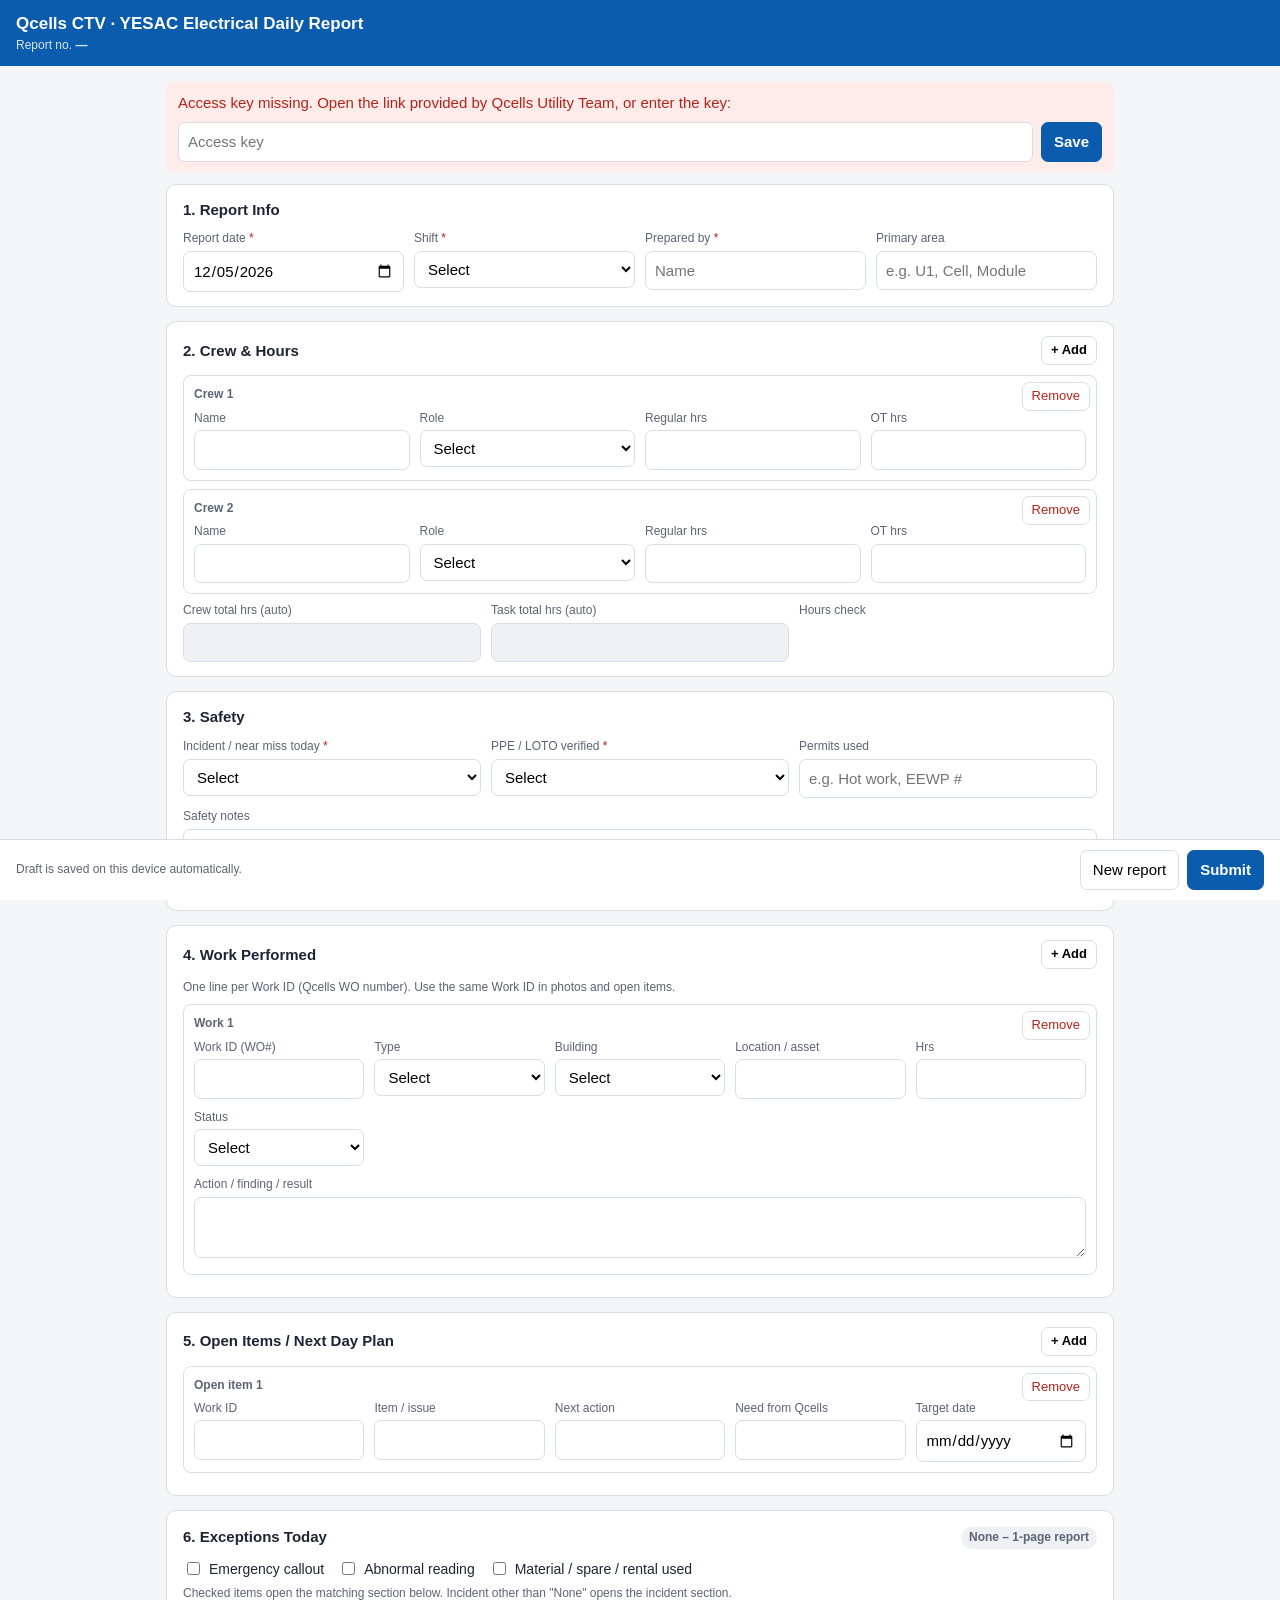
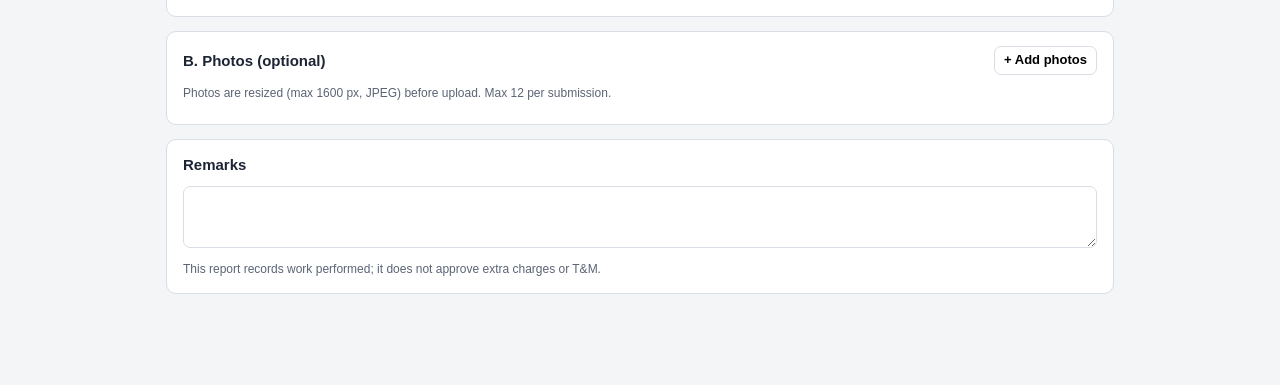
==== index.html @ d8040408 "Add files via upload" ====
<!doctype html>
<html lang="en">
<head>
<meta charset="utf-8">
<meta name="viewport" content="width=device-width, initial-scale=1">
<title>YESAC Daily Report</title>
<link rel="stylesheet" href="style.css">
<script src="config.js"></script>
</head>
<body>
<header class="top">
  <h1>Qcells CTV · YESAC Electrical Daily Report</h1>
  <div class="sub">Report no. <b id="reportNo">—</b> <span id="revInfo"></span></div>
</header>

<main>
  <div id="keyBox" class="msg err hidden">
    Access key missing. Open the link provided by Qcells Utility Team, or enter the key:
    <div style="display:flex;gap:8px;margin-top:8px"><input id="keyInput" placeholder="Access key"><button id="keySave" class="primary">Save</button></div>
  </div>
  <div id="topMsg"></div>

  <!-- 1. HEADER -->
  <section class="card">
    <h2>1. Report Info</h2>
    <div class="grid">
      <div><label class="req">Report date</label><input type="date" id="reportDate" data-req></div>
      <div><label class="req">Shift</label>
        <select id="shift" data-req><option value="">Select</option><option>Day</option><option>Night</option></select></div>
      <div><label class="req">Prepared by</label><input id="preparedBy" data-req placeholder="Name"></div>
      <div><label>Primary area</label><input id="area" placeholder="e.g. U1, Cell, Module"></div>
    </div>
  </section>

  <!-- 2. CREW -->
  <section class="card">
    <h2>2. Crew & Hours <button class="small" data-add="crew">+ Add</button></h2>
    <div id="crewList"></div>
    <div class="grid" style="margin-top:6px">
      <div><label>Crew total hrs (auto)</label><input class="calc" id="crewHrs" readonly></div>
      <div><label>Task total hrs (auto)</label><input class="calc" id="taskHrs" readonly></div>
      <div><label>Hours check</label><div id="hrsCheck" style="padding-top:6px"></div></div>
    </div>
  </section>

  <!-- 3. SAFETY -->
  <section class="card">
    <h2>3. Safety</h2>
    <div class="grid">
      <div><label class="req">Incident / near miss today</label>
        <select id="incident" data-req><option value="">Select</option><option>None</option><option>Near miss</option><option>First aid</option><option>Recordable / property damage</option></select></div>
      <div><label class="req">PPE / LOTO verified</label>
        <select id="ppe" data-req><option value="">Select</option><option>Yes</option><option>N/A – no energized work</option></select></div>
      <div><label>Permits used</label><input id="permits" placeholder="e.g. Hot work, EEWP #"></div>
    </div>
    <div style="margin-top:10px"><label>Safety notes</label><textarea id="safetyNote"></textarea></div>
  </section>

  <!-- 4. WORK -->
  <section class="card">
    <h2>4. Work Performed <button class="small" data-add="work">+ Add</button></h2>
    <div class="hint" style="margin-bottom:8px">One line per Work ID (Qcells WO number). Use the same Work ID in photos and open items.</div>
    <div id="workList"></div>
  </section>

  <!-- 5. OPEN ITEMS -->
  <section class="card">
    <h2>5. Open Items / Next Day Plan <button class="small" data-add="open">+ Add</button></h2>
    <div id="openList"></div>
  </section>

  <!-- 6. EXCEPTIONS -->
  <section class="card">
    <h2>6. Exceptions Today <span id="attachBadge"></span></h2>
    <div class="checks">
      <label><input type="checkbox" id="exCallout"> Emergency callout</label>
      <label><input type="checkbox" id="exAbnormal"> Abnormal reading</label>
      <label><input type="checkbox" id="exMaterial"> Material / spare / rental used</label>
    </div>
    <div class="hint" style="margin-top:6px">Checked items open the matching section below. Incident other than "None" opens the incident section.</div>
  </section>

  <!-- A1 CALLOUT -->
  <section class="card hidden" id="secCallout">
    <h2>A-1. Emergency / Callout <button class="small" data-add="callout">+ Add</button></h2>
    <div class="grid" style="margin-bottom:8px"><div><label>Response target (min)</label><input type="number" id="calloutTargetMin" value="30"></div></div>
    <div id="calloutList"></div>
  </section>

  <!-- A2 INCIDENT -->
  <section class="card hidden" id="secIncident">
    <h2>A-2. Incident / Near Miss</h2>
    <div class="grid">
      <div><label class="req">Occurred at</label><input type="datetime-local" id="incAt"></div>
      <div><label>Location</label><input id="incLoc"></div>
      <div><label>Qcells notified at</label><input type="datetime-local" id="incNotified"></div>
      <div><label>Written report due (auto, +24h)</label><input class="calc" id="incDue" readonly></div>
    </div>
    <div style="margin-top:10px"><label>What happened / immediate action</label><textarea id="incDesc"></textarea></div>
  </section>

  <!-- A3 ABNORMAL -->
  <section class="card hidden" id="secAbnormal">
    <h2>A-3. Abnormal Readings <button class="small" data-add="abnormal">+ Add</button></h2>
    <div id="abnormalList"></div>
  </section>

  <!-- A4 MATERIAL -->
  <section class="card hidden" id="secMaterial">
    <h2>A-4. Material / Spare / Rental <button class="small" data-add="material">+ Add</button></h2>
    <div id="materialList"></div>
  </section>

  <!-- B PHOTOS -->
  <section class="card">
    <h2>B. Photos (optional) <label class="small" style="margin:0"><button class="small" id="addPhotoBtn" type="button">+ Add photos</button></label></h2>
    <input type="file" id="photoInput" accept="image/*" multiple class="hidden">
    <div class="hint" style="margin-bottom:8px">Photos are resized (max 1600 px, JPEG) before upload. Max 12 per submission.</div>
    <div class="photos" id="photoList"></div>
  </section>

  <section class="card">
    <h2>Remarks</h2>
    <textarea id="remarks"></textarea>
    <div class="hint" style="margin-top:8px">This report records work performed; it does not approve extra charges or T&amp;M.</div>
  </section>
</main>

<div class="submitbar">
  <div id="submitStatus" class="hint">Draft is saved on this device automatically.</div>
  <div style="display:flex;gap:8px">
    <button id="clearBtn">New report</button>
    <button id="submitBtn" class="primary">Submit</button>
  </div>
</div>

<script>
const KEY = yesacKey('yesac_submit_key');
const DRAFT = 'yesac_draft_v1';
const $ = id => document.getElementById(id);
const photos = []; // {data(base64), url, tag, workId, caption, kb}

/* ---------- repeatable rows ---------- */
const DEF = {
  crew: { box: 'crewList', title: 'Crew', fields: [
    ['name', 'Name', 'text'], ['role', 'Role', 'select', ['Supervisor/Engineer', 'Electrician', 'Helper', 'Other']],
    ['regHrs', 'Regular hrs', 'number'], ['otHrs', 'OT hrs', 'number']] },
  work: { box: 'workList', title: 'Work', fields: [
    ['workId', 'Work ID (WO#)', 'text'], ['type', 'Type', 'select', ['Corrective', 'Preventive', 'Inspection/Round', 'Project/Improvement', 'Emergency', 'OJT', 'Other']],
    ['building', 'Building', 'select', ['Ingot', 'Wafer', 'Cell', 'Module', 'Utility (U1–U3)', 'Office', 'Site/Outdoor', 'Other']],
    ['location', 'Location / asset', 'text'], ['hrs', 'Hrs', 'number'],
    ['status', 'Status', 'select', ['Complete', 'In progress', 'On hold – parts', 'On hold – outage needed', 'Cancelled']],
    ['action', 'Action / finding / result', 'textarea']] },
  open: { box: 'openList', title: 'Open item', fields: [
    ['workId', 'Work ID', 'text'], ['item', 'Item / issue', 'text'], ['plan', 'Next action', 'text'],
    ['need', 'Need from Qcells', 'text'], ['due', 'Target date', 'date']] },
  callout: { box: 'calloutList', title: 'Callout', fields: [
    ['workId', 'Work ID', 'text'], ['faultStart', 'Fault start', 'datetime-local'], ['callReceived', 'Call received', 'datetime-local'],
    ['onSite', 'On site', 'datetime-local'], ['restored', 'Restored', 'datetime-local'],
    ['respMin', 'Response min (auto)', 'calc'], ['recMin', 'Recovery min (auto)', 'calc'], ['delay', 'Result', 'calc'],
    ['remarks', 'Switching / restoration steps, delay reason', 'textarea']] },
  abnormal: { box: 'abnormalList', title: 'Reading', fields: [
    ['workId', 'Work ID', 'text'], ['asset', 'Asset / point', 'text'], ['param', 'Parameter', 'text'],
    ['value', 'Measured', 'text'], ['limit', 'Normal / limit', 'text'], ['action', 'Action taken', 'text']] },
  material: { box: 'materialList', title: 'Material', fields: [
    ['workId', 'Work ID', 'text'], ['item', 'Item / part no.', 'text'], ['qty', 'Qty', 'number'],
    ['source', 'Source', 'select', ['Qcells stock', 'Yesac supplied', 'Rental', 'Purchase request']], ['note', 'Note', 'text']] }
};

function addRow(kind, val = {}) {
  const d = DEF[kind], box = $(d.box);
  const row = document.createElement('div');
  row.className = 'row'; row.dataset.kind = kind;
  const g = document.createElement('div'); g.className = 'grid';
  d.fields.forEach(([k, label, type, opts]) => {
    const w = document.createElement('div');
    if (type === 'textarea') w.style.gridColumn = '1 / -1';
    const l = document.createElement('label'); l.textContent = label; w.appendChild(l);
    let el;
    if (type === 'select') {
      el = document.createElement('select');
      el.innerHTML = '<option value="">Select</option>' + opts.map(o => `<option>${o}</option>`).join('');
    } else if (type === 'textarea') el = document.createElement('textarea');
    else { el = document.createElement('input'); el.type = type === 'calc' ? 'text' : type;
      if (type === 'calc') { el.readOnly = true; el.className = 'calc'; }
      if (type === 'number') { el.step = '0.5'; el.min = '0'; } }
    el.dataset.k = k;
    if (val[k] != null) el.value = val[k];
    w.appendChild(el); g.appendChild(w);
  });
  const del = document.createElement('button');
  del.className = 'small del'; del.type = 'button'; del.textContent = 'Remove';
  del.onclick = () => { row.remove(); recalc(); };
  const t = document.createElement('div'); t.className = 'rowtitle'; t.textContent = d.title;
  row.append(t, del, g);
  box.appendChild(row);
  renumber(kind);
  return row;
}
function renumber(kind) {
  [...$(DEF[kind].box).children].forEach((r, i) => r.querySelector('.rowtitle').textContent = DEF[kind].title + ' ' + (i + 1));
}
function rows(kind) {
  return [...$(DEF[kind].box).children].map(r => {
    const o = {}; r.querySelectorAll('[data-k]').forEach(el => o[el.dataset.k] = el.value.trim()); return o;
  }).filter(o => Object.entries(o).some(([k, v]) => v && !['respMin', 'recMin', 'delay'].includes(k)));
}
document.querySelectorAll('[data-add]').forEach(b => b.onclick = () => addRow(b.dataset.add));

/* ---------- calculations ---------- */
const num = x => { const n = parseFloat(x); return isNaN(n) ? 0 : n; };
const mins = (a, b) => (a && b) ? Math.round((new Date(b) - new Date(a)) / 60000) : null;

function recalc() {
  const date = $('reportDate').value, shift = $('shift').value;
  $('reportNo').textContent = (date && shift) ? `YES-${date.replace(/-/g, '')}-${shift === 'Night' ? 'N' : 'D'}` : '—';

  const crew = rows('crew').reduce((s, c) => s + num(c.regHrs) + num(c.otHrs), 0);
  const task = rows('work').reduce((s, w) => s + num(w.hrs), 0);
  $('crewHrs').value = crew || ''; $('taskHrs').value = task || '';
  $('hrsCheck').innerHTML = (!crew && !task) ? '' :
    (Math.abs(crew - task) < 0.01 ? '<span class="badge ok">Match</span>' : `<span class="badge warn">Mismatch ${(crew - task).toFixed(1)} h</span>`);

  const target = num($('calloutTargetMin').value) || 30;
  [...$('calloutList').children].forEach(r => {
    const g = k => r.querySelector(`[data-k="${k}"]`);
    const resp = mins(g('callReceived').value, g('onSite').value);
    const rec = mins(g('faultStart').value, g('restored').value);
    g('respMin').value = resp == null ? '' : (resp < 0 ? 'Check times' : resp);
    g('recMin').value = rec == null ? '' : (rec < 0 ? 'Check times' : rec);
    g('delay').value = resp == null || resp < 0 ? '' : (resp > target ? 'LATE' : 'OK');
    g('delay').classList.toggle('missing', resp > target);
  });

  const inc = $('incident').value;
  const showInc = inc && inc !== 'None';
  $('secIncident').classList.toggle('hidden', !showInc);
  $('secCallout').classList.toggle('hidden', !$('exCallout').checked);
  $('secAbnormal').classList.toggle('hidden', !$('exAbnormal').checked);
  $('secMaterial').classList.toggle('hidden', !$('exMaterial').checked);
  ['callout', 'abnormal', 'material'].forEach(k => {
    const on = $('ex' + k[0].toUpperCase() + k.slice(1)).checked;
    if (on && !$(DEF[k].box).children.length) addRow(k);
  });
  if ($('incAt').value) {
    const d = new Date(new Date($('incAt').value).getTime() + 24 * 3600 * 1000);
    $('incDue').value = d.toLocaleString();
  } else $('incDue').value = '';

  const ex = showInc || $('exCallout').checked || $('exAbnormal').checked || $('exMaterial').checked;
  $('attachBadge').innerHTML = ex ? '<span class="badge amber">Appendix A required</span>' : '<span class="badge gray">None – 1-page report</span>';
  saveDraft();
}
document.addEventListener('input', recalc);
document.addEventListener('change', recalc);

/* ---------- collect / restore ---------- */
const SIMPLE = ['reportDate', 'shift', 'preparedBy', 'area', 'incident', 'ppe', 'permits', 'safetyNote',
  'calloutTargetMin', 'incAt', 'incLoc', 'incNotified', 'incDesc', 'remarks'];
function collect() {
  const v = id => $(id).value.trim();
  const inc = v('incident');
  return {
    reportDate: v('reportDate'), shift: v('shift'), preparedBy: v('preparedBy'), area: v('area'),
    crew: rows('crew'), work: rows('work'), open: rows('open'),
    safety: { incident: inc, ppe: v('ppe'), permits: v('permits'), note: v('safetyNote') },
    exceptions: { callout: $('exCallout').checked, abnormal: $('exAbnormal').checked, material: $('exMaterial').checked },
    calloutTargetMin: num(v('calloutTargetMin')) || 30,
    callouts: $('exCallout').checked ? rows('callout') : [],
    incidentDetail: (inc && inc !== 'None') ? { at: v('incAt'), location: v('incLoc'), notifiedAt: v('incNotified'), desc: v('incDesc') } : null,
    abnormal: $('exAbnormal').checked ? rows('abnormal') : [],
    materials: $('exMaterial').checked ? rows('material') : [],
    remarks: v('remarks')
  };
}
function saveDraft() {
  try {
    const s = {}; SIMPLE.forEach(id => s[id] = $(id).value);
    s.ex = [$('exCallout').checked, $('exAbnormal').checked, $('exMaterial').checked];
    Object.keys(DEF).forEach(k => s['r_' + k] = [...$(DEF[k].box).children].map(r => {
      const o = {}; r.querySelectorAll('[data-k]').forEach(el => o[el.dataset.k] = el.value); return o; }));
    localStorage.setItem(DRAFT, JSON.stringify(s));
  } catch (e) {}
}
function loadDraft() {
  let s = null;
  try { s = JSON.parse(localStorage.getItem(DRAFT) || 'null'); } catch (e) {}
  if (!s) { $('reportDate').value = new Date().toLocaleDateString('en-CA'); addRow('crew'); addRow('crew'); addRow('work'); addRow('open'); return; }
  SIMPLE.forEach(id => { if (s[id] != null) $(id).value = s[id]; });
  [$('exCallout').checked, $('exAbnormal').checked, $('exMaterial').checked] = s.ex || [];
  Object.keys(DEF).forEach(k => (s['r_' + k] || []).forEach(v => addRow(k, v)));
  if (!$('crewList').children.length) addRow('crew');
  if (!$('workList').children.length) addRow('work');
}

/* ---------- photos ---------- */
$('addPhotoBtn').onclick = () => $('photoInput').click();
$('photoInput').onchange = async e => {
  for (const f of e.target.files) {
    if (photos.length >= 12) { alert('Max 12 photos per submission.'); break; }
    try { photos.push(await compress(f)); } catch (err) { alert('Could not read ' + f.name); }
  }
  e.target.value = ''; renderPhotos();
};
function compress(file, maxSide = 1600, q = 0.72) {
  return new Promise((ok, bad) => {
    const img = new Image();
    img.onload = () => {
      const s = Math.min(1, maxSide / Math.max(img.width, img.height));
      const c = document.createElement('canvas');
      c.width = Math.round(img.width * s); c.height = Math.round(img.height * s);
      c.getContext('2d').drawImage(img, 0, 0, c.width, c.height);
      const url = c.toDataURL('image/jpeg', q);
      URL.revokeObjectURL(img.src);
      const data = url.split(',')[1];
      ok({ data, url, tag: '', workId: '', caption: '', kb: Math.round(data.length * 0.75 / 1024) });
    };
    img.onerror = bad;
    img.src = URL.createObjectURL(file);
  });
}
function renderPhotos() {
  const ids = rows('work').map(w => w.workId).filter(Boolean);
  $('photoList').innerHTML = '';
  photos.forEach((p, i) => {
    const d = document.createElement('div'); d.className = 'photo';
    d.innerHTML = `<img src="${p.url}" alt="photo ${i + 1}"><div class="meta">
      <div class="size">#${i + 1} · ${p.kb} KB</div>
      <input list="woList" placeholder="Work ID" value="${p.workId}" data-f="workId">
      <select data-f="tag"><option value="">Tag</option><option>Before</option><option>After</option><option>Finding</option><option>Other</option></select>
      <input placeholder="Caption" value="${p.caption.replace(/"/g, '&quot;')}" data-f="caption">
      <button class="small del" type="button">Remove</button></div>`;
    d.querySelector('select').value = p.tag;
    d.querySelectorAll('[data-f]').forEach(el => el.oninput = el.onchange = () => p[el.dataset.f] = el.value);
    d.querySelector('button').onclick = () => { photos.splice(i, 1); renderPhotos(); };
    $('photoList').appendChild(d);
  });
  let dl = $('woList'); if (!dl) { dl = document.createElement('datalist'); dl.id = 'woList'; document.body.appendChild(dl); }
  dl.innerHTML = ids.map(x => `<option value="${x}">`).join('');
}

/* ---------- validate & submit ---------- */
function validate(rep) {
  const errs = [];
  document.querySelectorAll('.missing').forEach(e => { if (e.dataset.k !== 'delay') e.classList.remove('missing'); });
  document.querySelectorAll('[data-req]').forEach(el => { if (!el.value) { el.classList.add('missing'); errs.push(el.previousElementSibling.textContent); } });
  if (!rep.work.length) errs.push('At least one work line');
  rep.work.forEach((w, i) => { if (!w.action) errs.push(`Work ${i + 1}: action`); if (!w.hrs) errs.push(`Work ${i + 1}: hrs`); });
  if (rep.incidentDetail && !rep.incidentDetail.at) { $('incAt').classList.add('missing'); errs.push('Incident time'); }
  if (rep.exceptions.callout && !rep.callouts.length) errs.push('Callout details');
  return errs;
}
function msg(html, cls) { $('topMsg').innerHTML = html ? `<div class="msg ${cls}">${html}</div>` : ''; if (html) window.scrollTo(0, 0); }

$('submitBtn').onclick = async () => {
  if (!KEY) { $('keyBox').classList.remove('hidden'); return; }
  const rep = collect();
  const errs = validate(rep);
  if (errs.length) { msg('Please complete: ' + errs.join(', '), 'err'); return; }

  const crew = rows('crew').reduce((s, c) => s + num(c.regHrs) + num(c.otHrs), 0);
  const task = rows('work').reduce((s, w) => s + num(w.hrs), 0);
  if (Math.abs(crew - task) >= 0.01 && !confirm(`Crew hours (${crew}) and task hours (${task}) do not match. Submit anyway?`)) return;

  const reportNo = $('reportNo').textContent;
  $('submitBtn').disabled = true; $('submitStatus').textContent = 'Checking…';
  try {
    const chk = await yesacApi({ action: 'check', key: KEY, reportNo });
    if (chk.exists && !confirm(`${reportNo} was already submitted (rev ${chk.rev}). Submit a revision? It replaces the previous text; earlier photos are kept.`)) {
      $('submitBtn').disabled = false; $('submitStatus').textContent = ''; return;
    }
    $('submitStatus').textContent = `Uploading${photos.length ? ' ' + photos.length + ' photo(s)' : ''}…`;
    const res = await yesacApi({ action: 'submit', key: KEY, report: rep,
      photos: photos.map(p => ({ data: p.data, tag: p.tag, workId: p.workId, caption: p.caption })) });
    msg(`Submitted <b>${res.reportNo}</b> (rev ${res.rev}) · ${res.photosSaved} photo(s) saved.`, 'ok');
    $('revInfo').textContent = `· rev ${res.rev} submitted`;
    photos.length = 0; renderPhotos();
    $('submitStatus').textContent = 'Submitted. Press "New report" to start the next one.';
  } catch (err) {
    msg('Submit failed: ' + err.message + '. Your entries are kept on this device; try again.', 'err');
    $('submitStatus').textContent = '';
  } finally { $('submitBtn').disabled = false; }
};

$('clearBtn').onclick = () => {
  if (!confirm('Clear the form and start a new report?')) return;
  try { localStorage.removeItem(DRAFT); } catch (e) {}
  location.reload();
};

$('keySave').onclick = () => {
  const k = $('keyInput').value.trim(); if (!k) return;
  try { localStorage.setItem('yesac_submit_key', k); } catch (e) {}
  location.reload();
};

if (!KEY) $('keyBox').classList.remove('hidden');
loadDraft(); recalc(); renderPhotos();
</script>
</body>
</html>
---- style.css ----
:root {
  --bg: #f4f5f7; --card: #fff; --ink: #1d2433; --muted: #5b6475; --line: #d9dde5;
  --brand: #0b5cad; --brand-ink: #fff; --warn: #b42318; --warn-bg: #fdecea;
  --ok: #157f3d; --ok-bg: #e7f6ec; --calc: #eef0f4; --amber-bg: #fff4dc; --amber: #8a5a00;
}
* { box-sizing: border-box; }
body { margin: 0; background: var(--bg); color: var(--ink);
  font: 15px/1.45 -apple-system, "Segoe UI", Roboto, "Noto Sans KR", sans-serif; }
header.top { background: var(--brand); color: var(--brand-ink); padding: 12px 16px; position: sticky; top: 0; z-index: 10; }
header.top h1 { margin: 0; font-size: 17px; }
header.top .sub { font-size: 12px; opacity: .85; }
main { max-width: 980px; margin: 0 auto; padding: 16px; }
section.card { background: var(--card); border: 1px solid var(--line); border-radius: 10px; padding: 14px 16px; margin-bottom: 14px; }
section.card h2 { font-size: 15px; margin: 0 0 10px; display: flex; justify-content: space-between; align-items: center; gap: 8px; }
.hint { font-size: 12px; color: var(--muted); }
.grid { display: grid; gap: 10px; grid-template-columns: repeat(auto-fit, minmax(170px, 1fr)); }
label { display: block; font-size: 12px; color: var(--muted); margin-bottom: 3px; }
label.req::after { content: " *"; color: var(--warn); }
input, select, textarea { width: 100%; padding: 8px 9px; border: 1px solid var(--line); border-radius: 7px; font: inherit; background: #fff; }
textarea { min-height: 60px; resize: vertical; }
input.calc { background: var(--calc); }
.missing { border-color: var(--warn) !important; background: var(--warn-bg) !important; }
button { font: inherit; border-radius: 7px; border: 1px solid var(--line); background: #fff; padding: 8px 12px; cursor: pointer; }
button.primary { background: var(--brand); border-color: var(--brand); color: #fff; font-weight: 600; }
button.small { padding: 4px 9px; font-size: 13px; }
button.del { color: var(--warn); }
button:disabled { opacity: .5; cursor: default; }
.row { border: 1px solid var(--line); border-radius: 8px; padding: 10px; margin-bottom: 8px; position: relative; }
.row .del { position: absolute; top: 6px; right: 6px; }
.rowtitle { font-size: 12px; font-weight: 600; color: var(--muted); margin-bottom: 6px; }
.badge { display: inline-block; padding: 2px 8px; border-radius: 99px; font-size: 12px; font-weight: 600; }
.badge.ok { background: var(--ok-bg); color: var(--ok); }
.badge.warn { background: var(--warn-bg); color: var(--warn); }
.badge.amber { background: var(--amber-bg); color: var(--amber); }
.badge.gray { background: var(--calc); color: var(--muted); }
.checks { display: flex; flex-wrap: wrap; gap: 14px; }
.checks label { display: flex; gap: 6px; align-items: center; color: var(--ink); font-size: 14px; margin: 0; }
.checks input { width: auto; }
.hidden { display: none !important; }
.photos { display: grid; gap: 10px; grid-template-columns: repeat(auto-fill, minmax(200px, 1fr)); }
.photo { border: 1px solid var(--line); border-radius: 8px; overflow: hidden; background: #fff; }
.photo img { width: 100%; height: 150px; object-fit: cover; display: block; background: var(--calc); }
.photo .meta { padding: 8px; display: grid; gap: 6px; }
.photo .size { font-size: 11px; color: var(--muted); }
.submitbar { position: sticky; bottom: 0; background: var(--card); border-top: 1px solid var(--line); padding: 10px 16px;
  display: flex; gap: 10px; align-items: center; justify-content: space-between; flex-wrap: wrap; }
.msg { padding: 10px 12px; border-radius: 8px; margin-bottom: 12px; }
.msg.err { background: var(--warn-bg); color: var(--warn); }
.msg.ok { background: var(--ok-bg); color: var(--ok); }
table.list { width: 100%; border-collapse: collapse; font-size: 14px; }
table.list th, table.list td { padding: 8px 6px; border-bottom: 1px solid var(--line); text-align: left; vertical-align: top; }
table.list th { font-size: 12px; color: var(--muted); font-weight: 600; }
table.list tr.click { cursor: pointer; }
table.list tr.click:hover { background: #f7f9fc; }
.tablewrap { overflow-x: auto; }
dl.kv { display: grid; grid-template-columns: 150px 1fr; gap: 4px 12px; margin: 0; font-size: 14px; }
dl.kv dt { color: var(--muted); }
dl.kv dd { margin: 0; }
@media (max-width: 600px) { dl.kv { grid-template-columns: 1fr; } dl.kv dd { margin-bottom: 6px; } }
@media print {
  header.top, .submitbar, .noprint, button { display: none !important; }
  body { background: #fff; font-size: 11px; }
  main { max-width: none; padding: 0; }
  section.card { border: 1px solid #999; break-inside: avoid; }
  .photo img { height: 200px; }
}
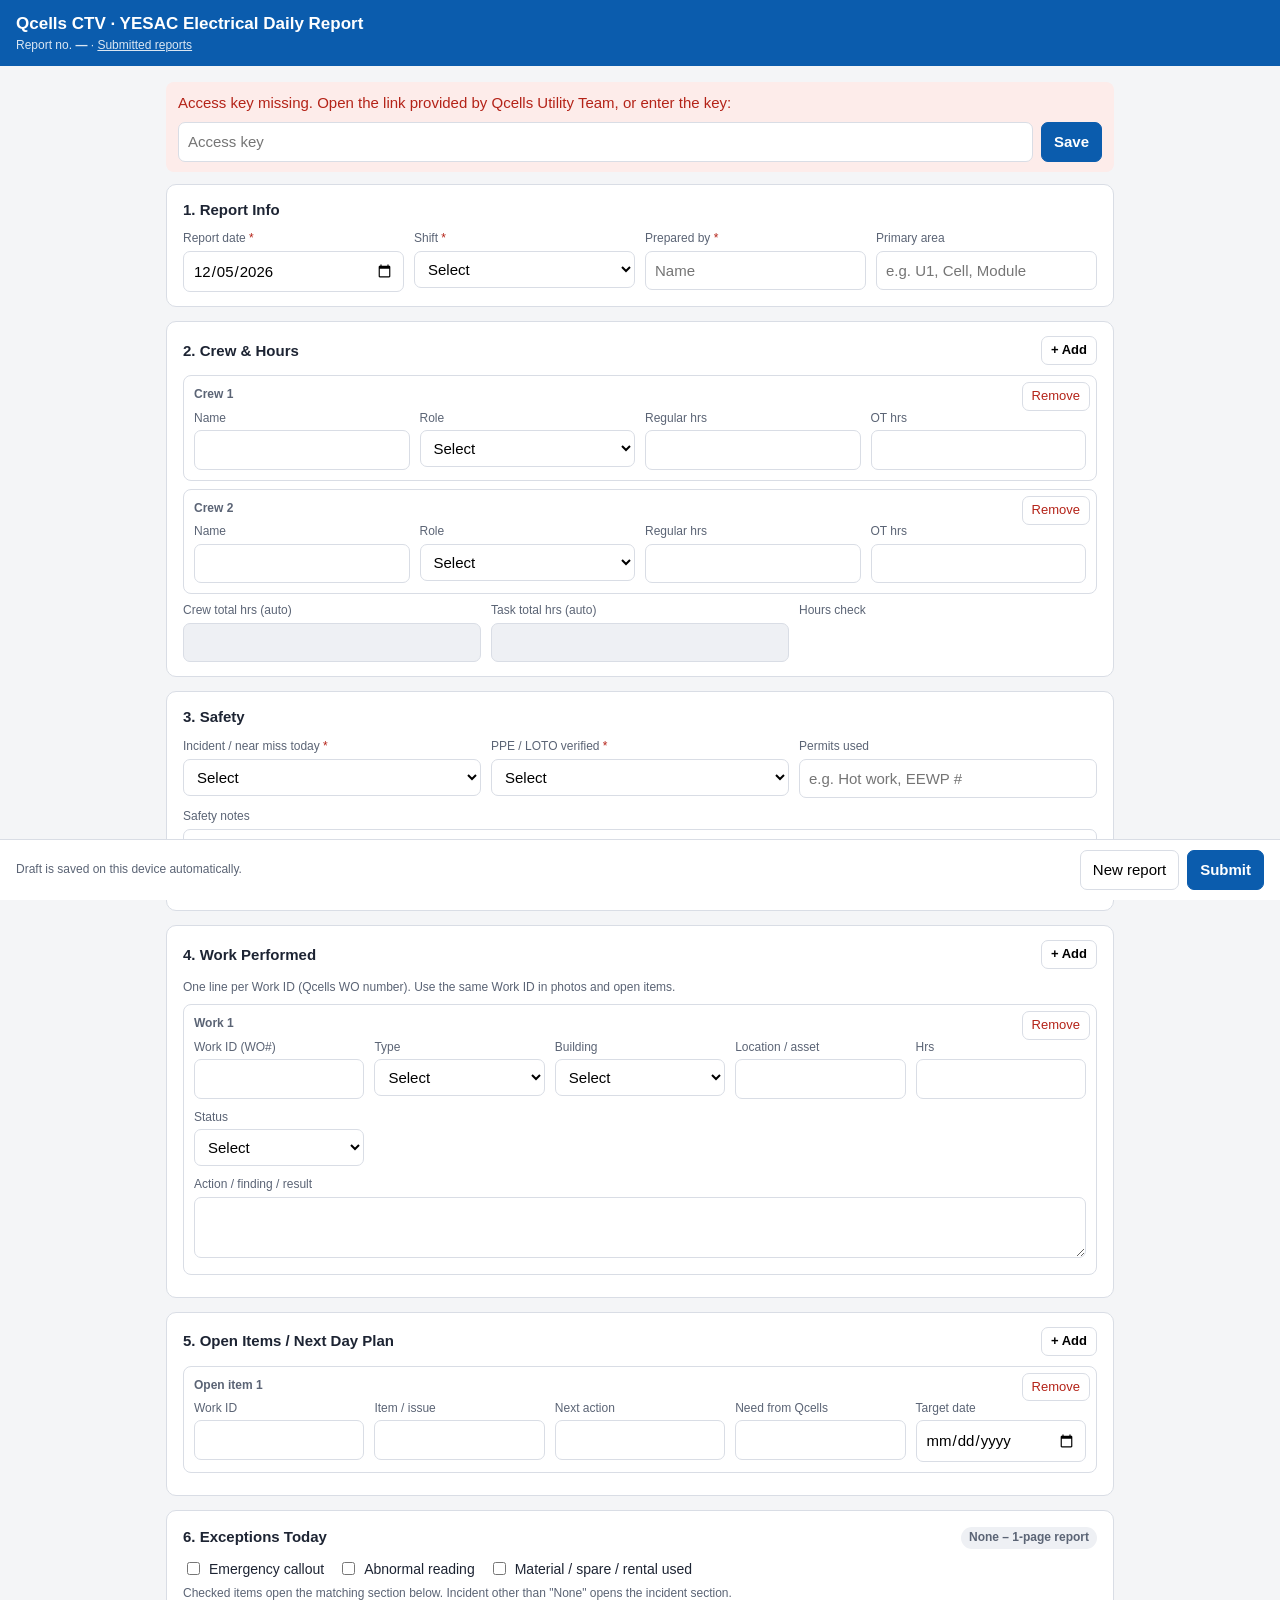
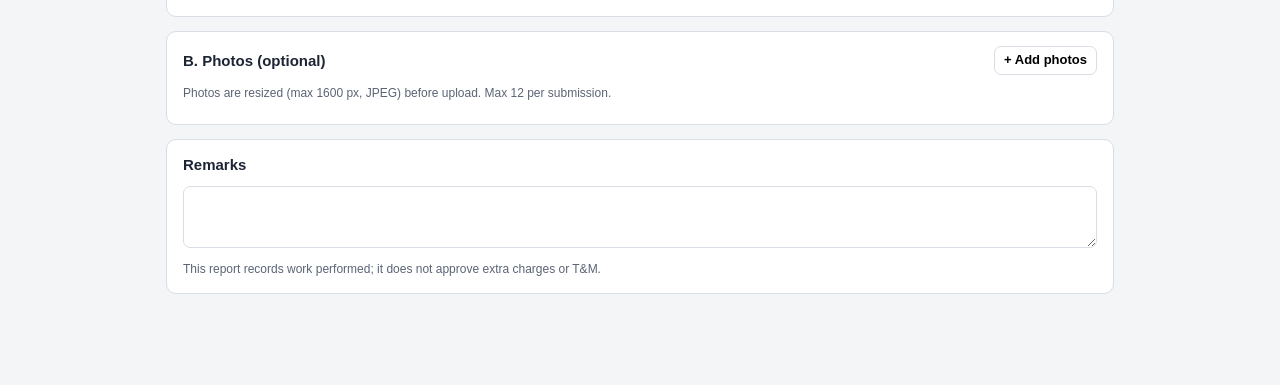
==== commit 9e98e000: "Update index.html" ====
--- a/index.html
+++ b/index.html
@@ -10,7 +10,8 @@
 <body>
 <header class="top">
   <h1>Qcells CTV · YESAC Electrical Daily Report</h1>
-  <div class="sub">Report no. <b id="reportNo">—</b> <span id="revInfo"></span></div>
+  <div class="sub">Report no. <b id="reportNo">—</b> <span id="revInfo"></span>
+    · <a href="reports.html" style="color:#fff">Submitted reports</a></div>
 </header>
 
 <main>
@@ -394,8 +395,48 @@
   location.reload();
 };
 
+/* ---------- revise an existing report (index.html?edit=YES-...) ---------- */
+function clearForm() {
+  SIMPLE.forEach(id => $(id).value = id === 'calloutTargetMin' ? 30 : '');
+  ['exCallout', 'exAbnormal', 'exMaterial'].forEach(id => $(id).checked = false);
+  Object.keys(DEF).forEach(k => $(DEF[k].box).innerHTML = '');
+}
+function fillFromReport(R) {
+  clearForm();
+  const S = R.safety || {}, I = R.incidentDetail || {}, E = R.exceptions || {};
+  Object.entries({ reportDate: R.reportDate, shift: R.shift, preparedBy: R.preparedBy, area: R.area,
+    incident: S.incident, ppe: S.ppe, permits: S.permits, safetyNote: S.note,
+    calloutTargetMin: R.calloutTargetMin || 30, incAt: I.at, incLoc: I.location,
+    incNotified: I.notifiedAt, incDesc: I.desc, remarks: R.remarks }).forEach(([id, v]) => { if (v != null) $(id).value = v; });
+  $('exCallout').checked = !!E.callout; $('exAbnormal').checked = !!E.abnormal; $('exMaterial').checked = !!E.material;
+  (R.crew || []).forEach(v => addRow('crew', v));
+  (R.work || []).forEach(v => addRow('work', v));
+  (R.open || []).forEach(v => addRow('open', v));
+  (R.callouts || []).forEach(v => addRow('callout', v));
+  (R.abnormal || []).forEach(v => addRow('abnormal', v));
+  (R.materials || []).forEach(v => addRow('material', v));
+  if (!$('crewList').children.length) addRow('crew');
+  if (!$('workList').children.length) addRow('work');
+}
+async function startEdit(no) {
+  if (!KEY) return;
+  msg('Loading ' + no + '…', 'ok');
+  try {
+    const r = await yesacApi({ action: 'get', key: KEY, reportNo: no });
+    fillFromReport(r.report); recalc(); renderPhotos();
+    const note = r.meta.reviewNote ? `<br>Qcells comment: <b>${r.meta.reviewNote.replace(/</g, '&lt;')}</b>` : '';
+    msg(`Revising <b>${no}</b> (current rev ${r.meta.rev}, ${r.meta.status}). ${r.photos.length} photo(s) already saved are kept; add only new photos.${note}`,
+      r.meta.status === 'Returned' ? 'err' : 'ok');
+  } catch (e) { msg('Could not load ' + no + ': ' + e.message, 'err'); }
+}
+
 if (!KEY) $('keyBox').classList.remove('hidden');
-loadDraft(); recalc(); renderPhotos();
+const editNo = new URL(location.href).searchParams.get('edit');
+if (editNo) {
+  history.replaceState(null, '', location.pathname);
+  loadDraft(); clearForm(); addRow('crew'); addRow('work'); recalc();
+  startEdit(editNo);
+} else { loadDraft(); recalc(); renderPhotos(); }
 </script>
 </body>
 </html>
